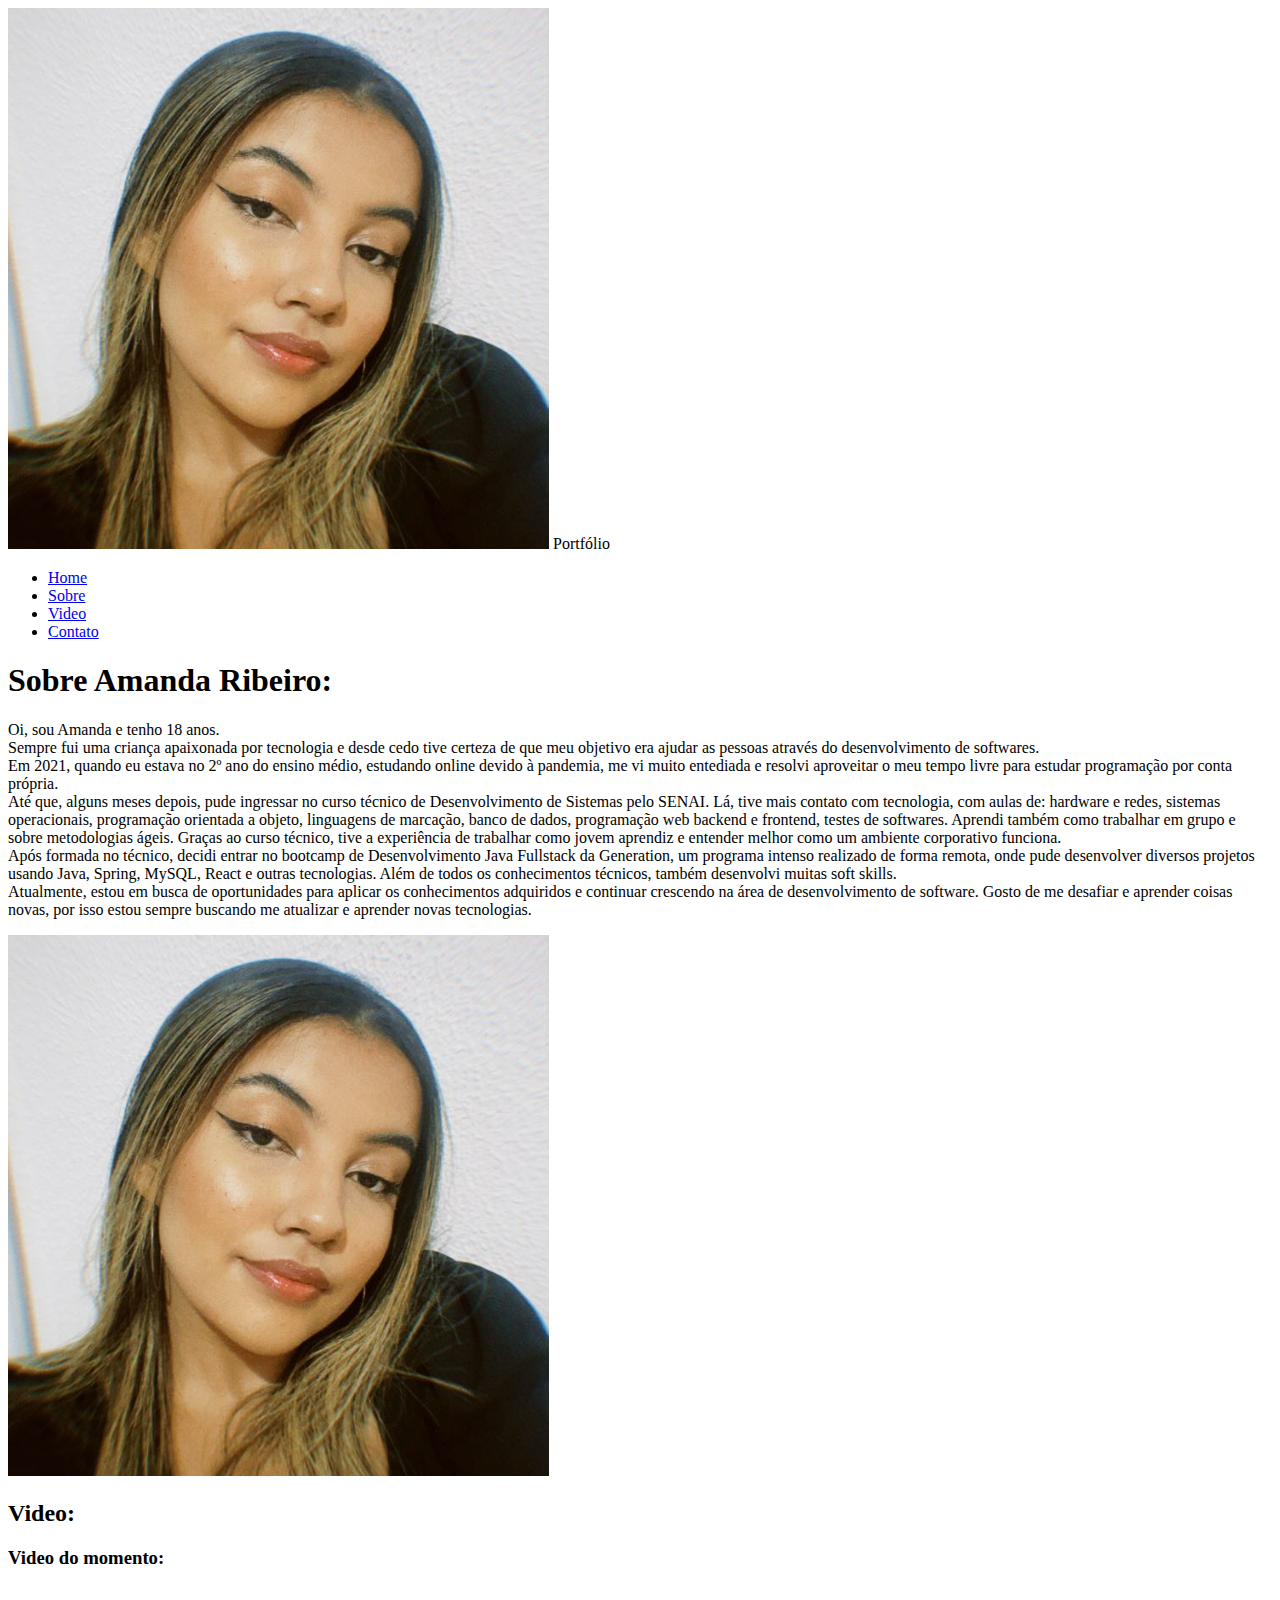
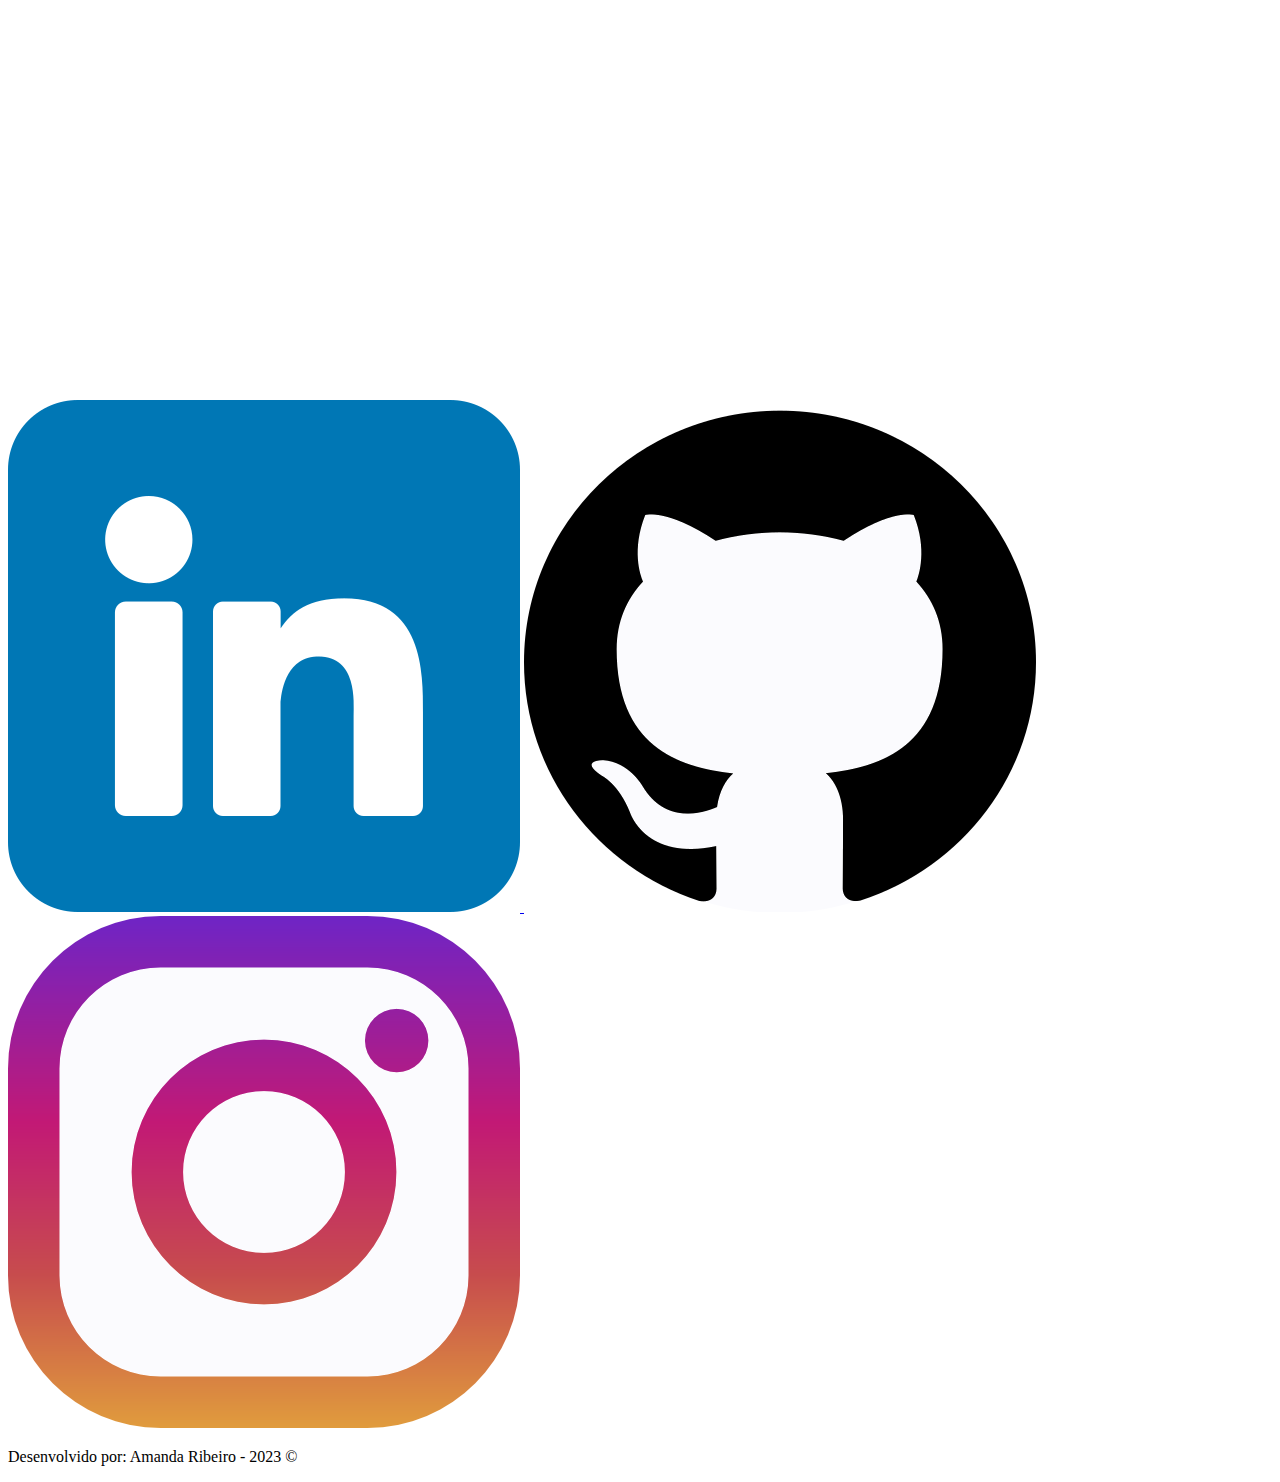
==== index.html @ c33d9398 "HTML Portifolio" ====
<!DOCTYPE html>
<html lang="pt-br">

<head>
    <meta charset="UTF-8">
    <meta http-equiv="X-UA-Compatible" content="IE=edge">
    <meta name="viewport" content="width=
    , initial-scale=1.0">
    <title>Portfólio - Amanda Ribeiro</title>
    <link rel="icon" type="image/png" href="assets/images/amanda_ico.png">
    <link rel="stylesheet" href="style.css">
</head>

<body>
    <nav>
        <div>
            <img src="assets/images/amanda_ico.PNG" alt="Logo da pagina">
            <span>Portfólio</span>
        </div>

        <ul>
            <li><a href="index.html">Home</a></li>
            <li> <a href="#perfil">Sobre</a></li>
            <li><a href="#video">Video</a></li>
            <li><a href="contato.html">Contato</a></li>
        </ul>
    </nav>

    <main>
        <h1 id="perfil">Sobre Amanda Ribeiro:</h1>
        <section>
            <div>
                <p>
                    Oi, sou Amanda e tenho 18 anos.
                    <br>
                    Sempre fui uma criança apaixonada por tecnologia e desde cedo tive certeza de que meu objetivo era
                    ajudar as pessoas através do desenvolvimento de softwares.
                    <br>
                    Em 2021, quando eu estava no 2º ano do ensino médio, estudando online devido à pandemia, me vi muito
                    entediada e resolvi aproveitar o meu tempo livre para estudar programação por conta própria.
                    <br>
                    Até que, alguns meses depois, pude ingressar no curso técnico de Desenvolvimento de Sistemas pelo
                    SENAI. Lá, tive mais contato com tecnologia, com aulas de: hardware e redes, sistemas operacionais,
                    programação orientada a objeto, linguagens de marcação, banco de dados, programação web backend e
                    frontend, testes de softwares. Aprendi também como trabalhar em grupo e sobre metodologias ágeis.
                    Graças ao curso técnico, tive a experiência de trabalhar como jovem aprendiz e entender melhor como
                    um ambiente corporativo funciona.
                    <br>
                    Após formada no técnico, decidi entrar no bootcamp de Desenvolvimento Java Fullstack da Generation,
                    um programa intenso realizado de forma remota, onde pude desenvolver diversos projetos usando Java,
                    Spring, MySQL, React e outras tecnologias. Além de todos os conhecimentos técnicos, também
                    desenvolvi muitas soft skills.
                    <br>
                    Atualmente, estou em busca de oportunidades para aplicar os conhecimentos adquiridos e continuar
                    crescendo na área de desenvolvimento de software. Gosto de me desafiar e aprender coisas novas, por
                    isso estou sempre buscando me atualizar e aprender novas tecnologias.
                </p>
            </div>
            <img src="assets/images/amanda.PNG" alt="Oi! Sou Amanda !">
        </section>
        <h2 id="video">Video:</h2>
        <section>
            <h3>Video do momento:</h3>
            <iframe width="727" height="409" src="https://www.youtube.com/embed/LidY0Bg_KQ8"
                title="The Kid LAROI, Justin Bieber - STAY (Lyrics) [Copyright Free]" frameborder="0"
                allow="accelerometer; autoplay; clipboard-write; encrypted-media; gyroscope; picture-in-picture; web-share"
                allowfullscreen></iframe>
        </section>
    </main>

    <footer>
        <div class="redes_sociais">
            <a href="https://www.linkedin.com/in/amanda--costa/" target="_blank">
                <img class="icons" src="assets/images/linkedin.png" alt="Linkedin">
            </a>
            <a href="https://github.com/amandaribeiro0" target="_blank">
                <img class="icons" src="assets/images/github.png" alt="Github">
            </a>
            <a href="https://instagram.com/amaanda.ribeiro?igshid=NTc4MTIwNjQ2YQ==" target="_blank">
                <img class="icons" src="assets/images/instagram.png" alt="Instagram">
            </a>
        </div>
        <p class="by">Desenvolvido por: Amanda Ribeiro - 2023 &copy;</p>

    </footer>
</body>

</html>
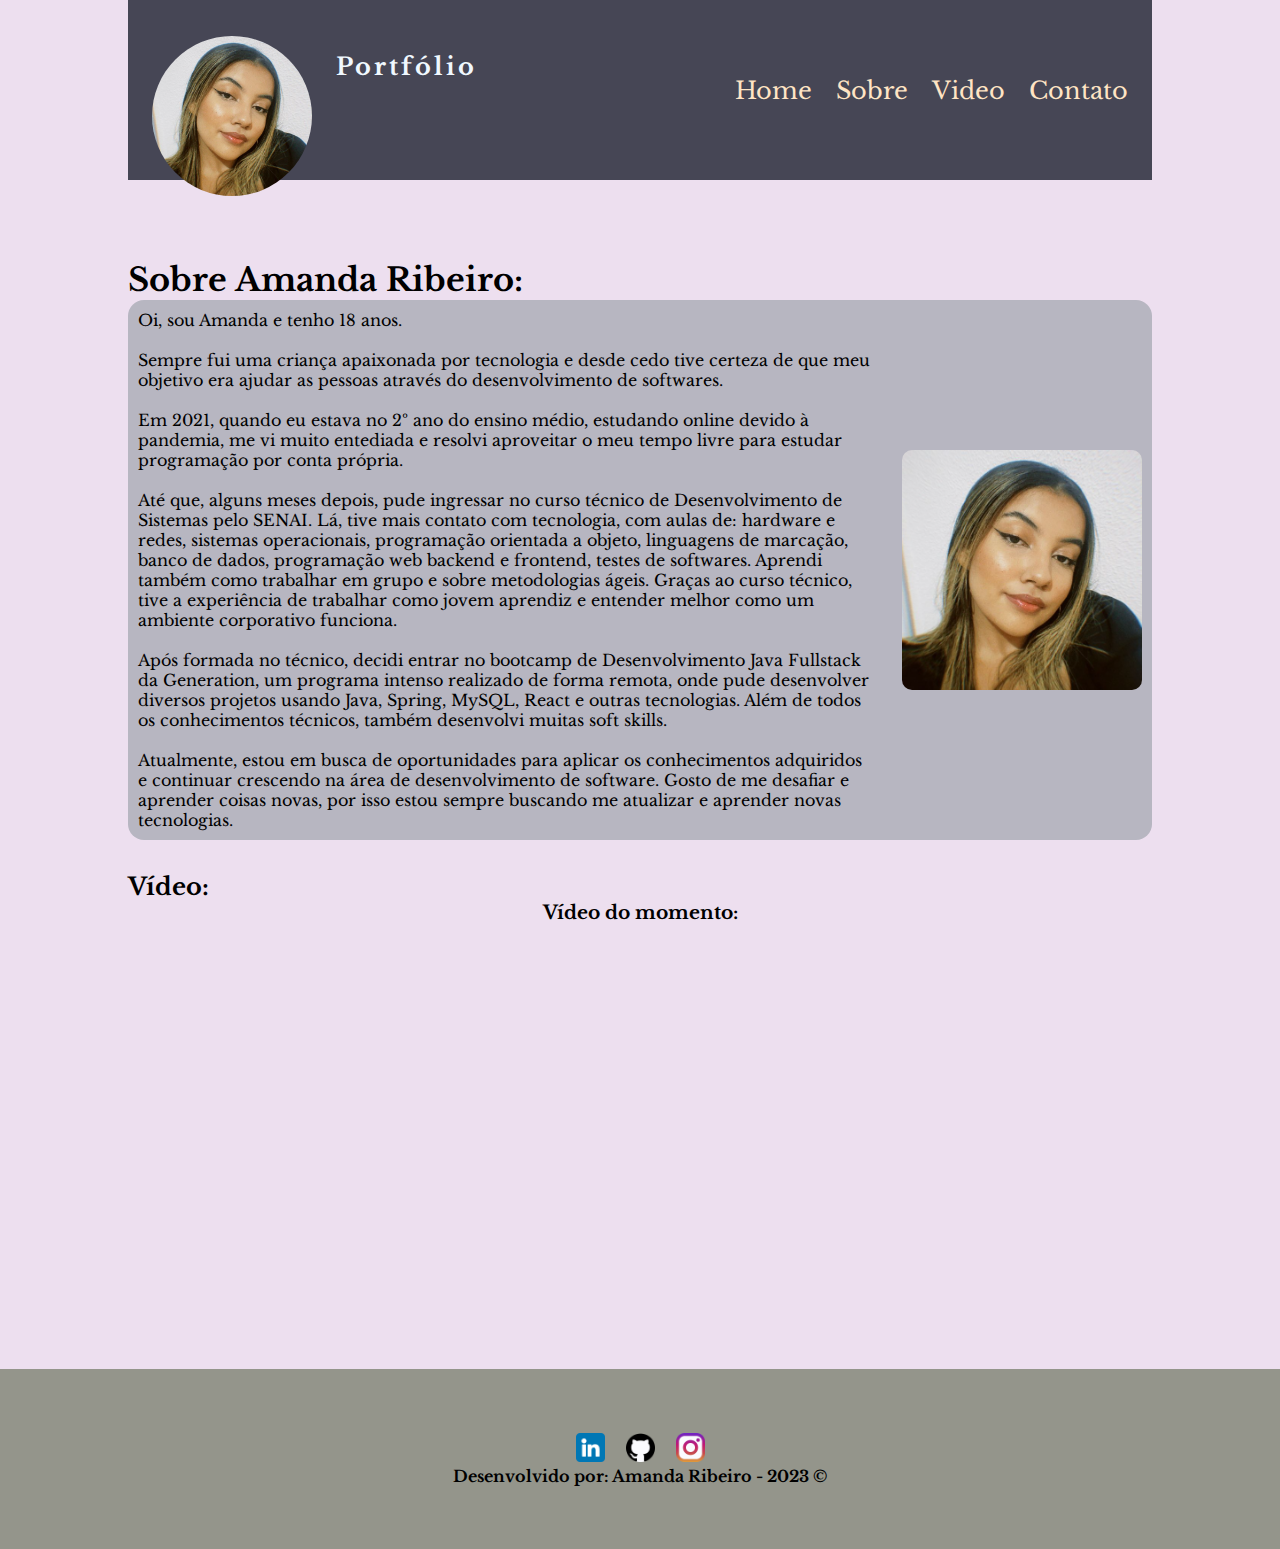
==== commit 60dc1b05: "V2_CSS" ====
--- a/index.html
+++ b/index.html
@@ -4,18 +4,17 @@
 <head>
     <meta charset="UTF-8">
     <meta http-equiv="X-UA-Compatible" content="IE=edge">
-    <meta name="viewport" content="width=
-    , initial-scale=1.0">
+    <meta name="viewport" content="width=device-width, initial-scale=1.0">
     <title>Portfólio - Amanda Ribeiro</title>
     <link rel="icon" type="image/png" href="assets/images/amanda_ico.png">
-    <link rel="stylesheet" href="style.css">
+    <link rel="stylesheet" href="assets/css/style.css">
 </head>
 
 <body>
     <nav>
-        <div>
-            <img src="assets/images/amanda_ico.PNG" alt="Logo da pagina">
-            <span>Portfólio</span>
+        <div  class="logo"> 
+            <img id="img-logo" src="assets/images/amanda_ico.PNG" alt="Logo da pagina">
+            <span class="title">Portfólio</span>
         </div>
 
         <ul>
@@ -28,39 +27,39 @@
 
     <main>
         <h1 id="perfil">Sobre Amanda Ribeiro:</h1>
-        <section>
+        <section class="sobre">
             <div>
                 <p>
                     Oi, sou Amanda e tenho 18 anos.
-                    <br>
+                    <br> <br>
                     Sempre fui uma criança apaixonada por tecnologia e desde cedo tive certeza de que meu objetivo era
                     ajudar as pessoas através do desenvolvimento de softwares.
-                    <br>
+                    <br><br>
                     Em 2021, quando eu estava no 2º ano do ensino médio, estudando online devido à pandemia, me vi muito
                     entediada e resolvi aproveitar o meu tempo livre para estudar programação por conta própria.
-                    <br>
+                    <br><br>
                     Até que, alguns meses depois, pude ingressar no curso técnico de Desenvolvimento de Sistemas pelo
                     SENAI. Lá, tive mais contato com tecnologia, com aulas de: hardware e redes, sistemas operacionais,
                     programação orientada a objeto, linguagens de marcação, banco de dados, programação web backend e
                     frontend, testes de softwares. Aprendi também como trabalhar em grupo e sobre metodologias ágeis.
                     Graças ao curso técnico, tive a experiência de trabalhar como jovem aprendiz e entender melhor como
                     um ambiente corporativo funciona.
-                    <br>
+                    <br><br>
                     Após formada no técnico, decidi entrar no bootcamp de Desenvolvimento Java Fullstack da Generation,
                     um programa intenso realizado de forma remota, onde pude desenvolver diversos projetos usando Java,
                     Spring, MySQL, React e outras tecnologias. Além de todos os conhecimentos técnicos, também
                     desenvolvi muitas soft skills.
-                    <br>
+                    <br><br>
                     Atualmente, estou em busca de oportunidades para aplicar os conhecimentos adquiridos e continuar
                     crescendo na área de desenvolvimento de software. Gosto de me desafiar e aprender coisas novas, por
                     isso estou sempre buscando me atualizar e aprender novas tecnologias.
                 </p>
             </div>
-            <img src="assets/images/amanda.PNG" alt="Oi! Sou Amanda !">
+            <img id="foto" src="assets/images/amanda.PNG" alt="Oi! Sou Amanda !">
         </section>
-        <h2 id="video">Video:</h2>
-        <section>
-            <h3>Video do momento:</h3>
+        <h2 id="video">Vídeo:</h2>
+        <section id="meu_video">
+            <h3>Vídeo do momento:</h3>
             <iframe width="727" height="409" src="https://www.youtube.com/embed/LidY0Bg_KQ8"
                 title="The Kid LAROI, Justin Bieber - STAY (Lyrics) [Copyright Free]" frameborder="0"
                 allow="accelerometer; autoplay; clipboard-write; encrypted-media; gyroscope; picture-in-picture; web-share"
@@ -80,7 +79,7 @@
                 <img class="icons" src="assets/images/instagram.png" alt="Instagram">
             </a>
         </div>
-        <p class="by">Desenvolvido por: Amanda Ribeiro - 2023 &copy;</p>
+        <p id="desenvolvido">Desenvolvido por: Amanda Ribeiro - 2023 &copy;</p>
 
     </footer>
 </body>
--- a/assets/css/style.css
+++ b/assets/css/style.css
@@ -0,0 +1,204 @@
+@import url('https://fonts.googleapis.com/css2?family=Libre+Baskerville&display=swap');
+
+:root {
+    --background-body: #EDDFEF;
+    --header-color: #464655;
+    --footer-color: #94958B;
+}
+
+* {
+    font-family: 'Libre Baskerville', serif;
+    margin: 0;
+    padding: 0;
+    box-sizing: border-box;
+}
+
+body {
+    background-color: var(--background-body);
+}
+
+a {
+    text-decoration: none;
+}
+
+
+a:hover {
+    text-shadow: 0 0 5px rgba(185, 98, 219, 0.89);
+}
+
+ul {
+    list-style: none;
+    align-items: center;
+    display: flex;
+    gap: 1.5rem;
+    font-size: 24px;
+}
+
+main{
+    width: 80vw;
+    align-items: center;
+    justify-content: center;
+    margin: 0 auto;
+}
+
+nav {
+    background-color: var(--header-color);
+    height: 20vh;
+    margin: 0 auto;
+    width: 80vw;
+    font-size: 1.5rem;
+    padding: 2.25rem 1.5rem;
+    justify-content: space-between;
+    display: flex;
+  
+}
+
+
+nav a {
+    color: bisque;
+}
+
+footer {
+    background-color: var(--footer-color);
+    height: 20vh;
+    margin: 0 auto;
+    width: 100%;
+    font-size: 1.5rem;
+    justify-content: center;
+    align-items: center;
+    text-align: center;
+    display: flex;
+    flex-direction: column;
+    font-size: medium;
+    font-weight: 500px;
+}
+
+footer img{
+    width: 45px;
+    padding: 0 0.5rem;
+}
+
+.logo {
+    display: flex;
+    justify-content: left;
+}
+
+#img-logo {
+    border-radius: 65%;
+    width: 10rem;
+    height: 10rem;
+}
+
+.title {
+    color: aliceblue;
+    font-size: 1.5rem;
+    letter-spacing: 3px;
+    font-weight: 800;
+    margin-top: 1rem;
+    margin-left: 1.5rem;
+}
+
+#perfil{
+    margin-top: 5rem;
+}
+
+#desenvolvido{
+    display: flex;
+    margin:0;
+    font-weight: bolder;
+}
+
+.sobre{
+    margin: 0 auto;
+    display: flex;
+    align-items: center;
+    padding: 10px;
+    gap: 30px;
+    background-color: #B7B6C1;
+    border-radius:16px;
+}
+
+#foto{
+    width: 15rem;
+    box-shadow: 2px, 2 px, 5px gray;
+    border-radius: 10px;
+}
+
+#meu_video {
+    margin-bottom: 5rem;
+    justify-content: center;
+    align-items: center;
+    margin: 0 auto;
+    text-align: center;
+    margin-bottom: 2rem;
+}
+
+#video {
+    width: 60vw;
+    display: block;
+    border-radius: 8px;
+    margin-top: 2rem;
+}
+
+/*Página de Contato*/
+
+.contato {
+    display: flex;
+    gap: 3rem;
+    justify-content: center;
+    padding: 40px;
+}
+
+.endereco {
+    color: rgba(185, 98, 219, 0.89);
+    font-size: 1rem;
+}
+
+.formulario {
+    margin-top: 3rem;
+    width: 50%;
+}
+
+label {
+    margin-left: 1rem;
+    font-weight: bold;
+}
+
+input,
+textarea,
+button {
+   
+    width: 100%;
+    margin-top: 0.25rem;
+    padding: 0.5rem 1rem;
+    border-radius: 8px;
+    font-size: 1rem;
+    color: black;
+}
+
+input::placeholder,
+textarea::placeholder {
+    color: rgba(185, 98, 219, 0.89);
+}
+
+input,
+textarea {
+    border: 1px solid rgba(185, 98, 219, 0.89);
+}
+
+button {
+    background-color: var(--header-color);
+    color: white;
+    font-weight: bold;
+    cursor: pointer;
+    border: 2px solid rgba(185, 98, 219, 0.89);
+}
+
+button:hover {
+    background-color:rgba(185, 98, 219, 0.89);
+    color: rgb(98, 0, 255);
+}
+
+.campos-form {
+    margin-bottom: 1rem;
+}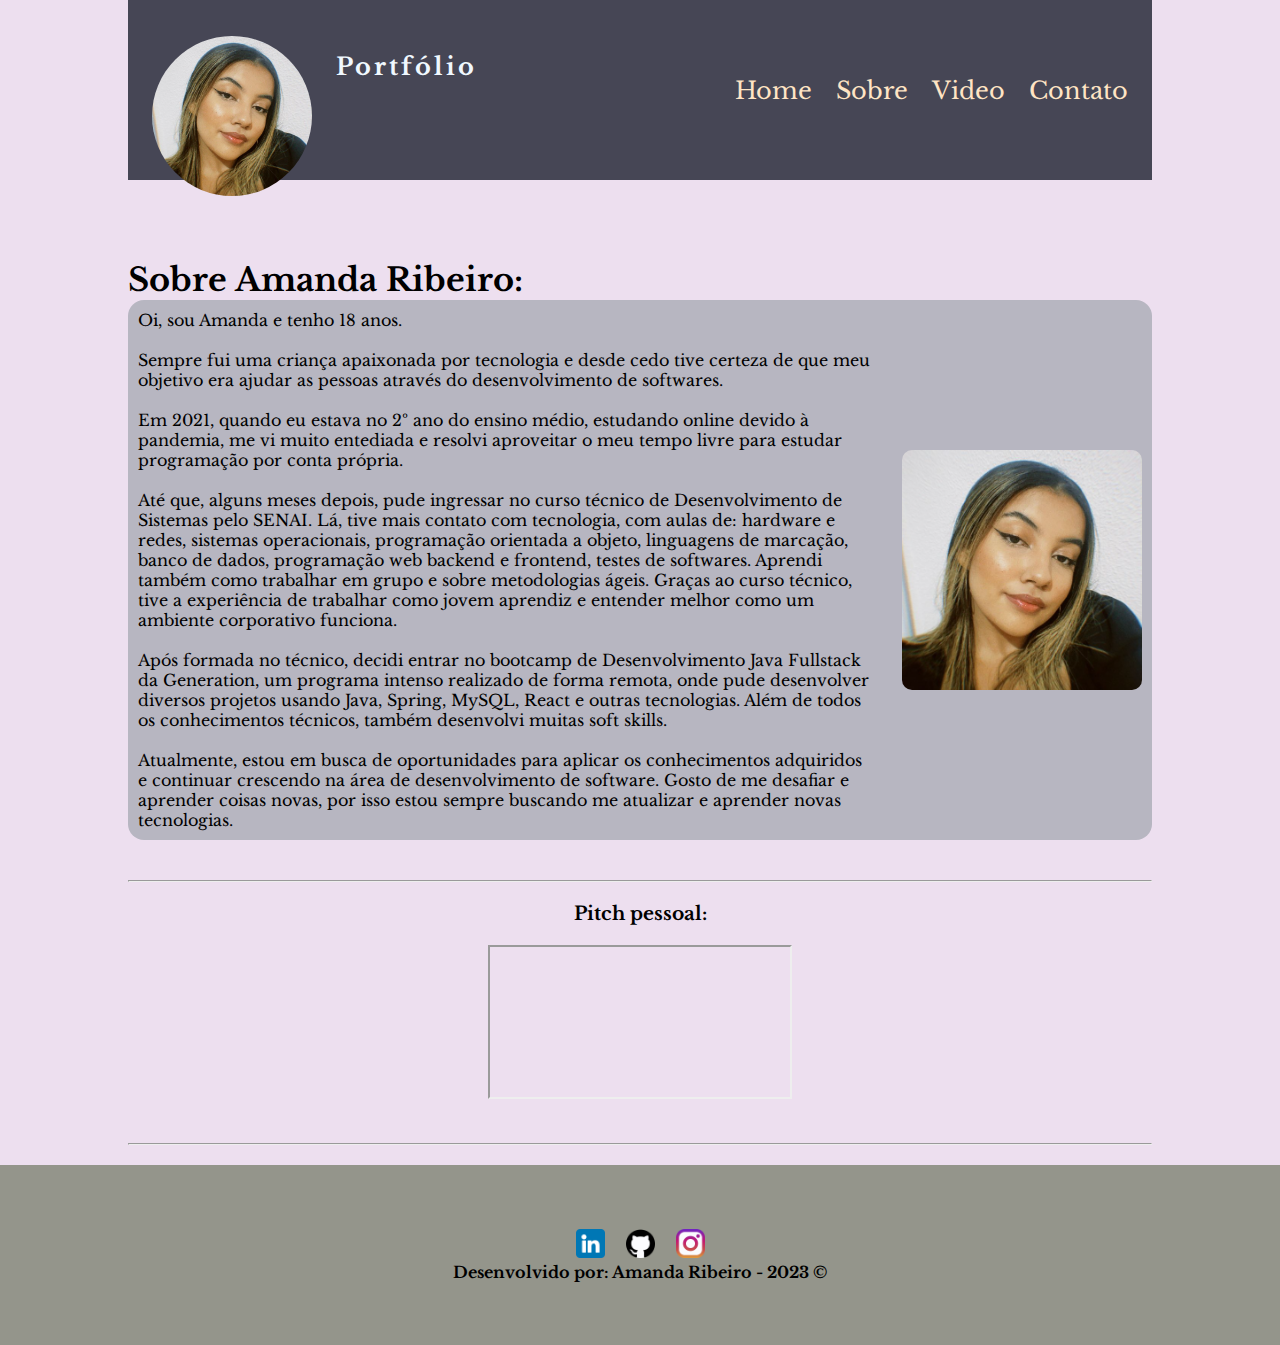
==== commit debdb419: "MVP Portfolio" ====
--- a/index.html
+++ b/index.html
@@ -12,7 +12,7 @@
 
 <body>
     <nav>
-        <div  class="logo"> 
+        <div class="logo">
             <img id="img-logo" src="assets/images/amanda_ico.PNG" alt="Logo da pagina">
             <span class="title">Portfólio</span>
         </div>
@@ -20,7 +20,7 @@
         <ul>
             <li><a href="index.html">Home</a></li>
             <li> <a href="#perfil">Sobre</a></li>
-            <li><a href="#video">Video</a></li>
+            <li><a href="#meu_video">Video</a></li>
             <li><a href="contato.html">Contato</a></li>
         </ul>
     </nav>
@@ -57,14 +57,16 @@
             </div>
             <img id="foto" src="assets/images/amanda.PNG" alt="Oi! Sou Amanda !">
         </section>
-        <h2 id="video">Vídeo:</h2>
+        <br><br>
+        <hr>
+        <br>
         <section id="meu_video">
-            <h3>Vídeo do momento:</h3>
-            <iframe width="727" height="409" src="https://www.youtube.com/embed/LidY0Bg_KQ8"
-                title="The Kid LAROI, Justin Bieber - STAY (Lyrics) [Copyright Free]" frameborder="0"
-                allow="accelerometer; autoplay; clipboard-write; encrypted-media; gyroscope; picture-in-picture; web-share"
-                allowfullscreen></iframe>
+            <h3>Pitch pessoal:</h3>
+            <br>
+            <iframe src="https://drive.google.com/file/d/1blstGoYQZHGb5YGmBRezxvftaNhPxeJ-/preview"></iframe>
         </section>
+        <br><br>
+        <hr><br>
     </main>
 
     <footer>
--- a/assets/css/style.css
+++ b/assets/css/style.css
@@ -125,20 +125,15 @@
 }
 
 #meu_video {
+    width: 60vw;
+    margin-top: 15%;
     margin-bottom: 5rem;
     justify-content: center;
     align-items: center;
     margin: 0 auto;
     text-align: center;
-    margin-bottom: 2rem;
-}
-
-#video {
-    width: 60vw;
-    display: block;
-    border-radius: 8px;
-    margin-top: 2rem;
-}
+}
+
 
 /*Página de Contato*/
 
@@ -158,6 +153,8 @@
     margin-top: 3rem;
     width: 50%;
 }
+
+
 
 label {
     margin-left: 1rem;
